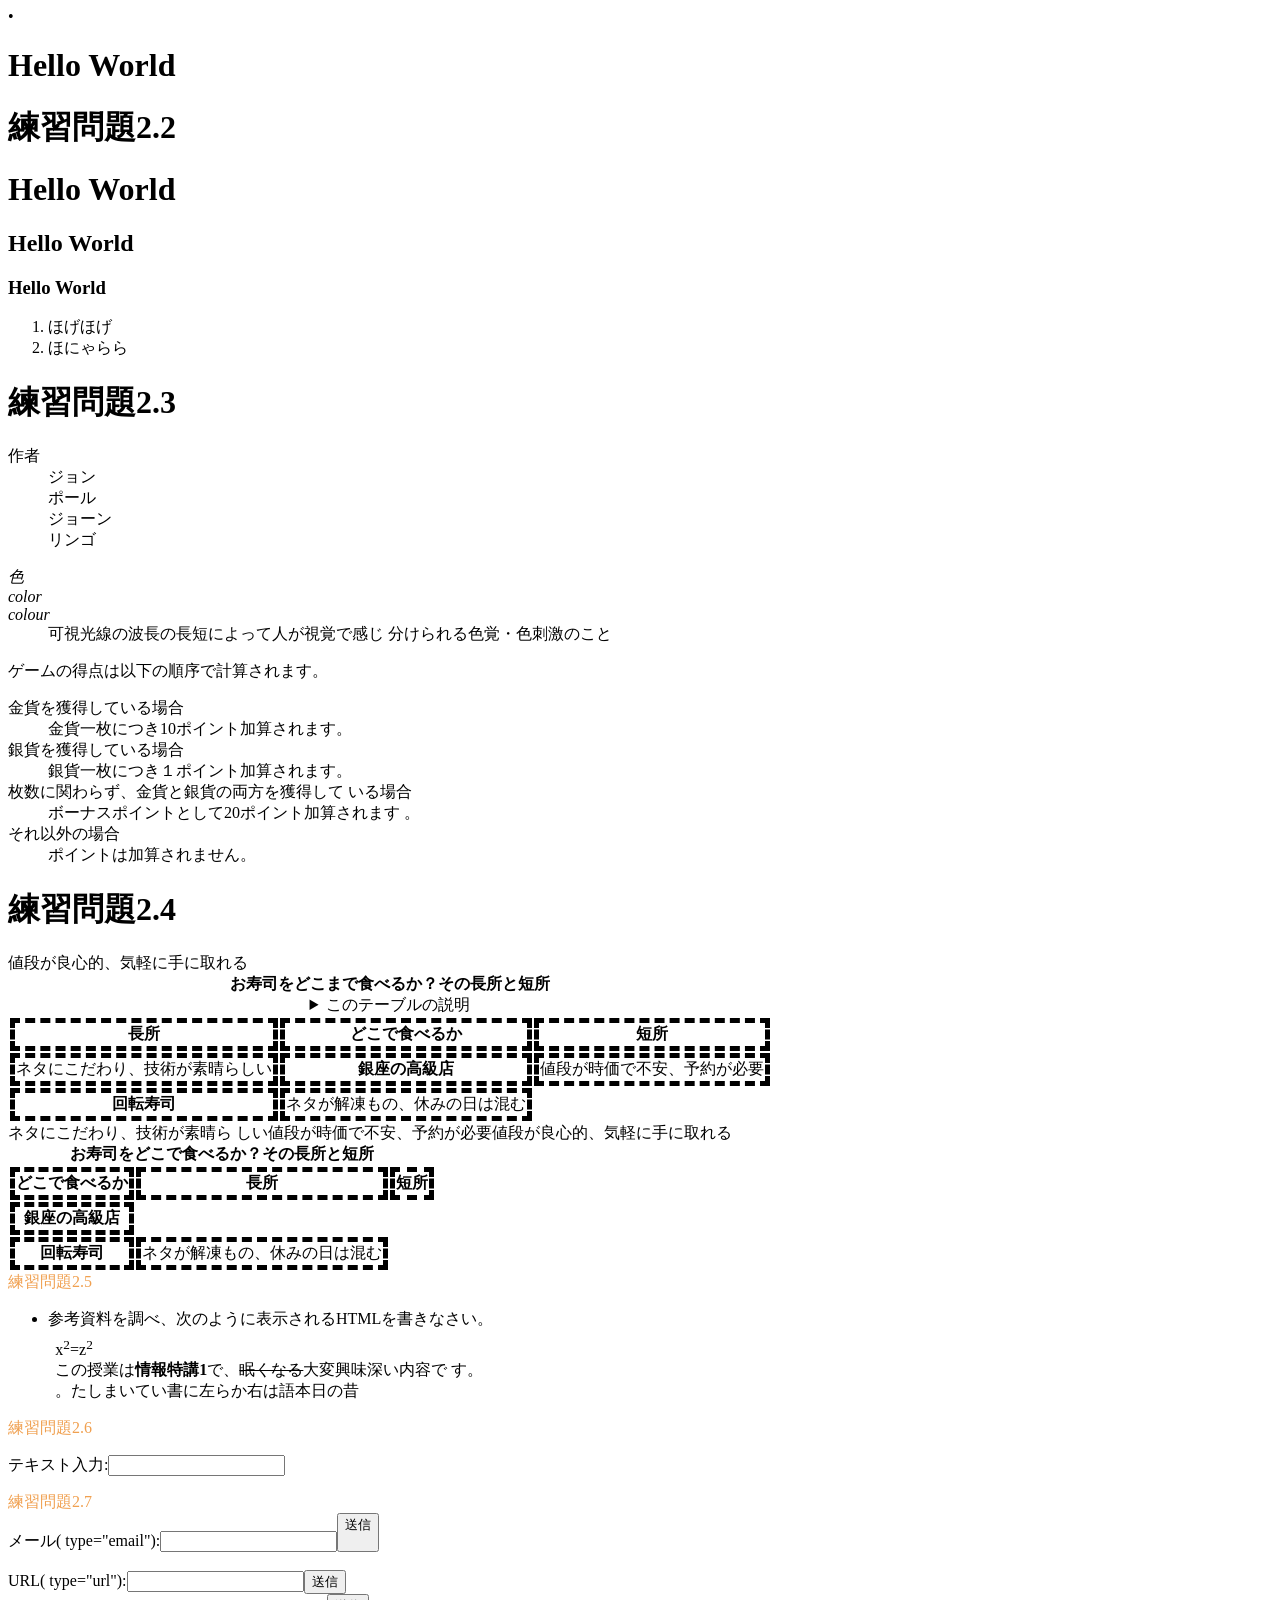
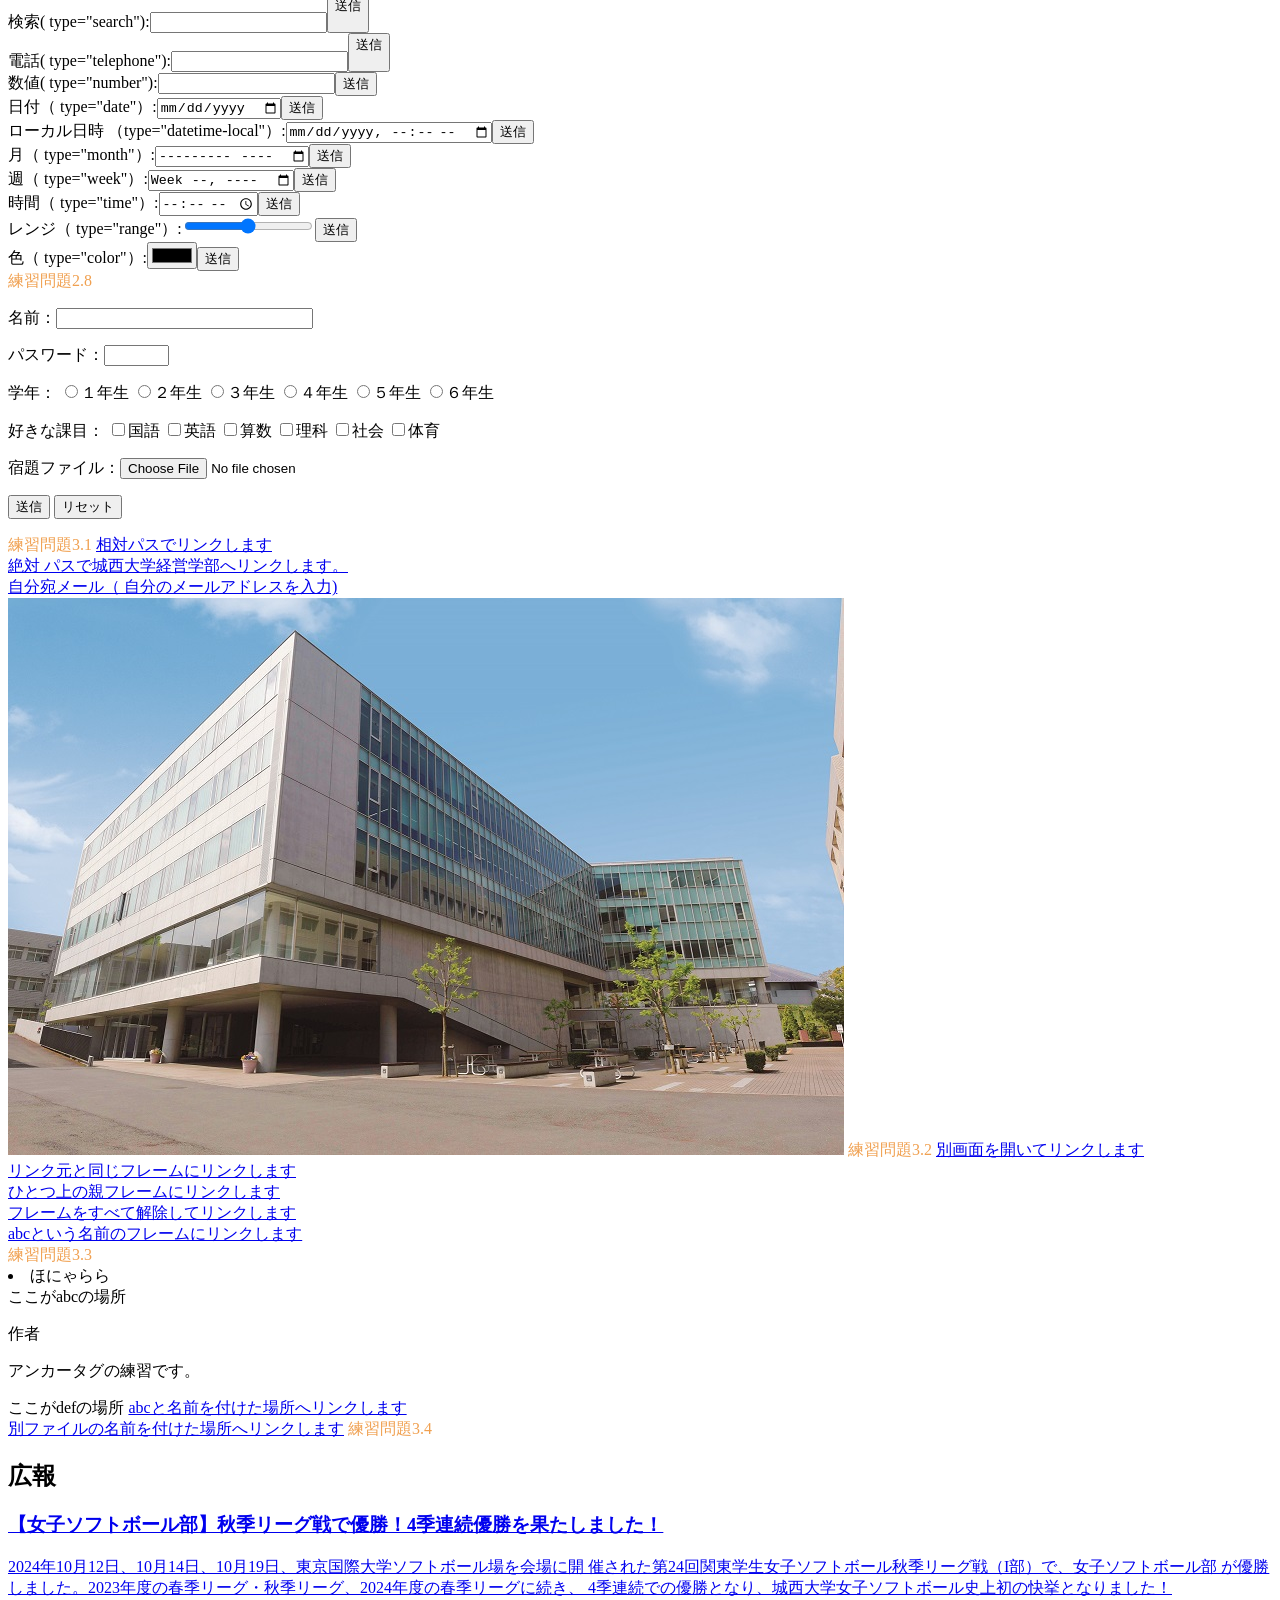
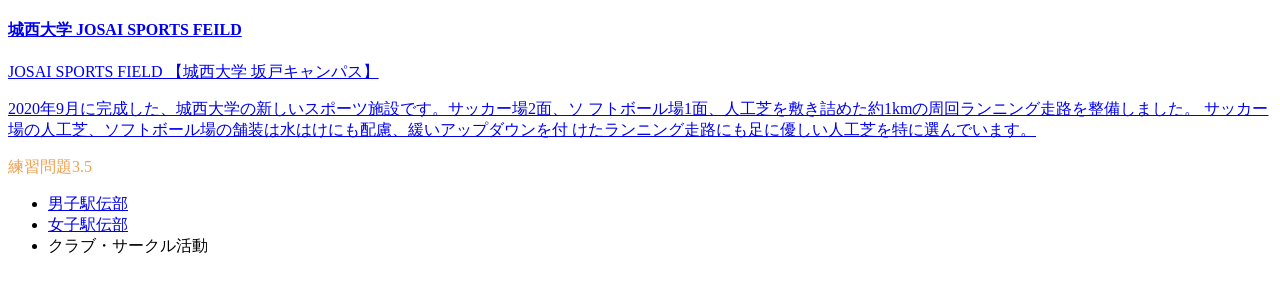
==== index.html @ 0cf97625 "Update index.html" ====
<!DOCTYPE html>
<html lang="ja">
<head>
<meta charset="UTF-8">
<title>Wed開発の練習2024</title>
<link rel="stylesheet"  href="mystyle.css"></head>
<body>

•    <h1>Hello World</h1>

    <!--文字の大きさの練習-->
    <h1>練習問題2.2</h1>
    <h1>Hello World</h1>
    <h2>Hello World</h2>
    <h3>Hello World</h3>
    <ol>
      <li>ほげほげ</li>
      <li>ほにゃらら</li>

        
    </ol>
      
    <h1>練習問題2.3</h1>
    <dl>
    <dt>作者</dt>
    <dd>ジョン</dd>
    <dd>ポール</dd>
    <dd>ジョーン</dd>
    <dd>リンゴ</dd>
    </dl>
    <dl>
    <dt lang="ja"><dfn>色</dfn></dt>
    <dt lang="en-US"><dfn>color</dfn></dt>
    <dt lang="en-GB"><dfn>colour</dfn></dt>
    <dd>可視光線の波長の長短によって人が視覚で感じ
    分けられる色覚・色刺激のこと</dd>
    </dl>
    <p>ゲームの得点は以下の順序で計算されます。
    </p>
    <dl>
    <dt>金貨を獲得している場合</dt>
    <dd>金貨一枚につき10ポイント加算されます。
    </dd>
    <dt>銀貨を獲得している場合</dt>
    <dd>銀貨一枚につき１ポイント加算されます。</dd>
    <dt>枚数に関わらず、金貨と銀貨の両方を獲得して
    いる場合</dt>
    <dd>ボーナスポイントとして20ポイント加算されます
    。</dd>
    <dt>それ以外の場合</dt>
    <dd>ポイントは加算されません。</dd>
    </dl>
      
    <h1>練習問題2.4</h1>
    <table>
    <caption>
    <strong>お寿司をどこまで食べるか？その長所と短所</strong>  
    <details>
    <summary>このテーブルの説明</summary>
    <p>以下のテーブルでは、2番目のカラムに寿司店のタイプが入れられています。その左側にそのようなタイプのお店でお寿司を食べる場合の長所が、右側に短所が入れられています。</p>
    </details>
    </caption>
    <thead>
    <tr><th class="important">長所</th><th>どこで食べるか</th><th>短所</th></tr>
    </thead>
    <tbody>
    <tr><td>ネタにこだわり、技術が素晴らしい</td><th>銀座の高級店</th><td>値段が時価で不安、予約が必要</td></tr>
    <tr></td>値段が良心的、気軽に手に取れる</td><th>回転寿司</th><td>ネタが解凍もの、休みの日は混む</td></tr>
    </tbody>
    </table>
    <table>
    <caption>
    <strong>お寿司をどこで食べるか？その長所と短所</strong>
    </caption>
    <thead>
    <tr><th>どこで食べるか</th><th>長所</th><th>短所
    </th></tr>
    </thead>
    <tbody>
    <tr><th>銀座の高級店</th><tb>ネタにこだわり、技術が素晴ら
    しい</tb><tb>値段が時価で不安、予約が必要</tb></tr>
    <tr><th>回転寿司</th><tb><tb>値段が良心的、気軽に手に取れる
    </tb><td>ネタが解凍もの、休みの日は混む</td></tr>
    </tbody>
    </table>
      
    <hl>練習問題2.5</hl>
    <ul>
    <li>参考資料を調べ、次のように表示されるHTMLを書きなさい。
    <p
    style="margin:1ex">x<sup>2</sup>=z<sup>2</sup>
    <br>
    この授業は<b>情報特講1</b>で、<s>眠くなる</s>大変興味深い内容で
    す。<br>
    <bdo dir="rtl">昔の日本語は右から左に書いていました。</bdo></p>
    </li>
    </ul>
      
    <hl>練習問題2.6</hl>
    <p>テキスト入力:<input type="text"></p>

    <hl>練習問題2.7</hl>
    <form action="xxx.php" method="post"><label>メール(
    type="email"):<input type="email"
    name="email"></label><input type="submit" value="送信
    "></form>
    <br>
    <form action="xxx.php" method="post"><label>URL(
    type="url"):<input type="url" name="url"></label><input
    type="submit" value="送信"></form>
    <form action="xxx.php" method="post"><label>検索(
    type="search"):<input type="search"
    name="search"></label><input type="submit" value="送信
    "></form>
    <form action="xxx.php" method="post"><label>電話(
    type="telephone"):<input type="tel"
    name="tel"></label><input type="submit" value="送信
    "></form>
    <form action="xxx.php" method="post"><label>数値(
    type="number"):<input type="number"
    name="number"></label><input type="submit" value="送信
"></form>
<form action="xxx.php" method="post"><label>日付（
type="date"）:<input type="date" 
name="date"></label><input type="submit" value="送信
"></form>
<form action="xxx.php" method="post"><label>ローカル日時
（type="datetime-local"）:<input type="datetime-local" 
name="datetime-local"></label><input type="submit" 
value="送信"></form>
<form action="xxx.php" method="post"><label>月（
type="month"）:<input type="month" 
name="month"></label><input type="submit" value="送信
"></form>
<form action="xxx.php" method="post"><label>週（
type="week"）:<input type="week" 
name="week"></label><input type="submit" value="送信
"></form>
<form action="xxx.php" method="post"><label>時間（
type="time"）:<input type="time" 
name="time"></label><input type="submit" value="送信
"></form>
<form action="xxx.php" method="post"><label>レンジ（
type="range"）:<input type="range" 
name="range"></label><input type="submit" value="送信
"></form>
<form action="xxx.php" method="post"><label>色（
type="color"）:<input type="color" 
name="color"></label><input type="submit" value="送信
"></form>

<hl>練習問題2.8</hl>
    <p><label>名前：<input type="text" name="name" size="30" maxlength="20"></label></p>
<p><label>パスワード：<input type="password" name="pass" size="6" 
maxlength="4"></label></p>
<p>学年：
<label><input type="radio" name="gakunen" value="1">１年生</label>
<label><input type="radio" name="gakunen" value="2">２年生</label>
<label><input type="radio" name="gakunen" value="3">３年生</label>
<label><input type="radio" name="gakunen" value="4">４年生</label>
<label><input type="radio" name="gakunen" value="5">５年生</label>
<label><input type="radio" name="gakunen" value="6">６年生</label>
</p>
<p>好きな課目：
<label><input type="checkbox" name="kamoku" value="kokugo">国語</label>
<label><input type="checkbox" name="kamoku" value="eigo">英語</label>
<label><input type="checkbox" name="kamoku" value="sansu">算数</label>
<label><input type="checkbox" name="kamoku" value="rika">理科</label>
<label><input type="checkbox" name="kamoku" value="syakai">社会</label>
<label><input type="checkbox" name="kamoku" value="taiiku">体育</label>
</p>
<p><label>宿題ファイル：<input type="file" name="syukudai"></label></p>
<p>
<input type="submit" value="送信">
<input type="reset" value="リセット">
</p>

          <HL>練習問題3.1</HL>
<a href="a.html">相対パスでリンクします</a><br>
<a href=https://www.josai.ac.jp/management/>絶対
パスで城西大学経営学部へリンクします。</a><br>
<a href="mailto:zm26312@josai.ac.jp">自分宛メール（
自分のメールアドレスを入力)</a><br>
<a href="https://www.josai.ac.jp/management/">
<img src="./image/keiei_small.jpg" alt="城西大学経営
学部"></a>

  <HL>練習問題3.2</HL>
<a href="a.html" target="_blank">別画面を開いてリンクします</a><br>
<a href="a.html" target="_self">リンク元と同じフレームにリンクします</a><br>
<a href="a.html" target="_parent">ひとつ上の親フレームにリンクします</a><br>
<a href="a.html" target="_top">フレームをすべて解除してリンクします</a><br>
<a href="a.html" target="abc">abcという名前のフレームにリンクします</a><br>

<hl>練習問題3.3</hl>
<li>ほにゃらら</li>
</ol>
<a id="abc">ここがabcの場所</a>
<dl>
<dt>作者</dt>
<p>アンカータグの練習です。</p>
<a id="def">ここがdefの場所</a>
<a href="#abc">abcと名前を付けた場所へリンクします</a><br>
<a href="a.html#def">別ファイルの名前を付けた場所へリンクします</a>

<hl>練習問題3.4</hl>

<aside class="ad">
<h1>広報</h1>
<a href="https://www.josai.ac.jp/tjp/news/nid00000293/">
<section>
<h1> 【女子ソフトボール部】秋季リーグ戦で優勝！4季連続優勝を果たしました！</h1>
<p>2024年10月12日、10月14日、10月19日、東京国際大学ソフトボール場を会場に開
催された第24回関東学生女子ソフトボール秋季リーグ戦（I部）で、女子ソフトボール部
が優勝しました。2023年度の春季リーグ・秋季リーグ、2024年度の春季リーグに続き、
4季連続での優勝となり、城西大学女子ソフトボール史上初の快挙となりました！
<a href="https://www.josai.ac.jp/about/facility/shimokawara/">
<section>
<h1>城西大学 JOSAI SPORTS FEILD </h1>
<p> JOSAI SPORTS FIELD 【城西大学 坂戸キャンパス】</p>
<p> 2020年9月に完成した、城西大学の新しいスポーツ施設です。サッカー場2面、ソ
フトボール場1面、人工芝を敷き詰めた約1kmの周回ランニング走路を整備しました。
サッカー場の人工芝、ソフトボール場の舗装は水はけにも配慮、緩いアップダウンを付
けたランニング走路にも足に優しい人工芝を特に選んでいます。 </p>
</section></a>
</aside>

<hl>練習問題3.5</hl>
<nav>
<ul>
<li><a href="https://www.josai.ac.jp/tjp/club/dansiekiden/ 
">男子駅伝部</a></li>
<li><a href="https://www.josai.ac.jp/tjp/club/josiekiden/ 
">女子駅伝部</a></li>
<li><a>クラブ・サークル活動</a></li>
</ul>
</nav>








    

    
      
      
        
        
        
    
    
        
        
        
    


      
  </body>
</html>

    
      </li>
    </ol>
  
    </h1></h1>

  </body>

  </html>
---- mystyle.css ----
/* hl {color:green;}*/
hl {color: #F0A050;}
th, td { border: dashed thick black;}
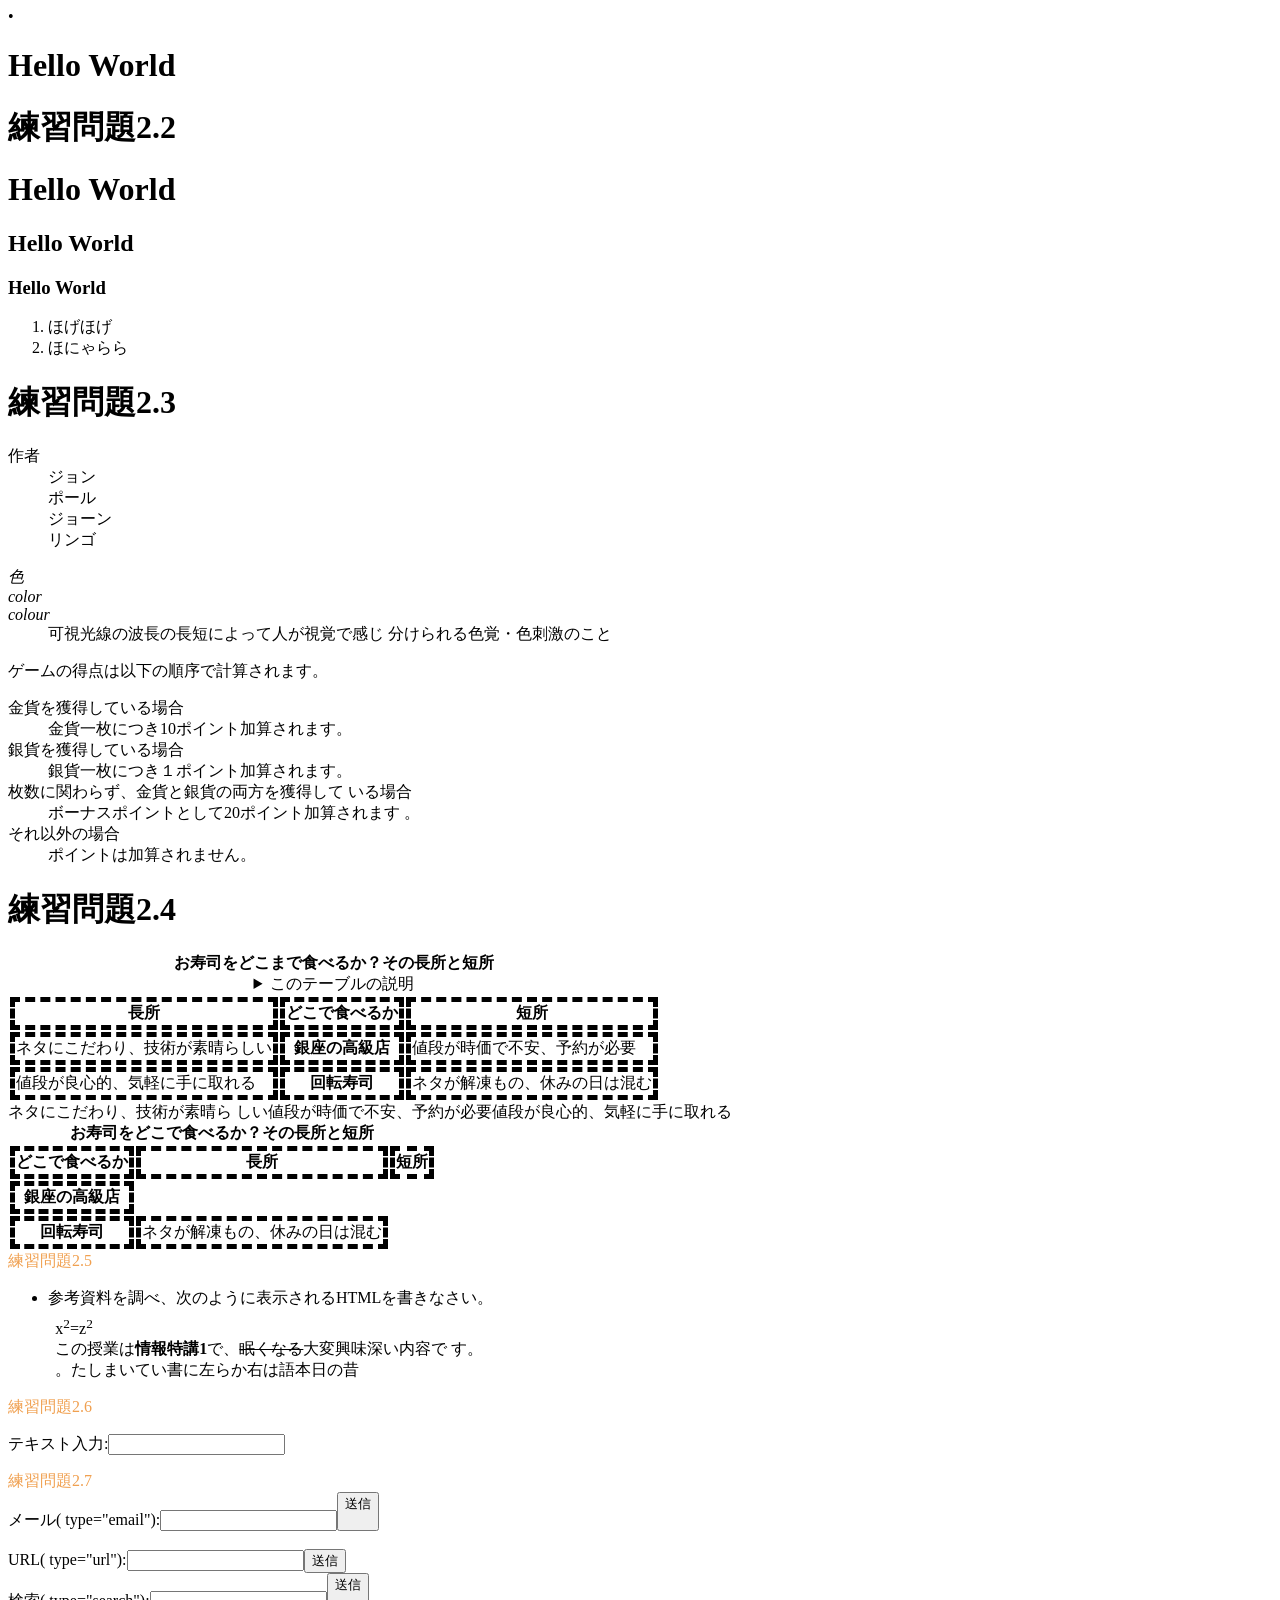
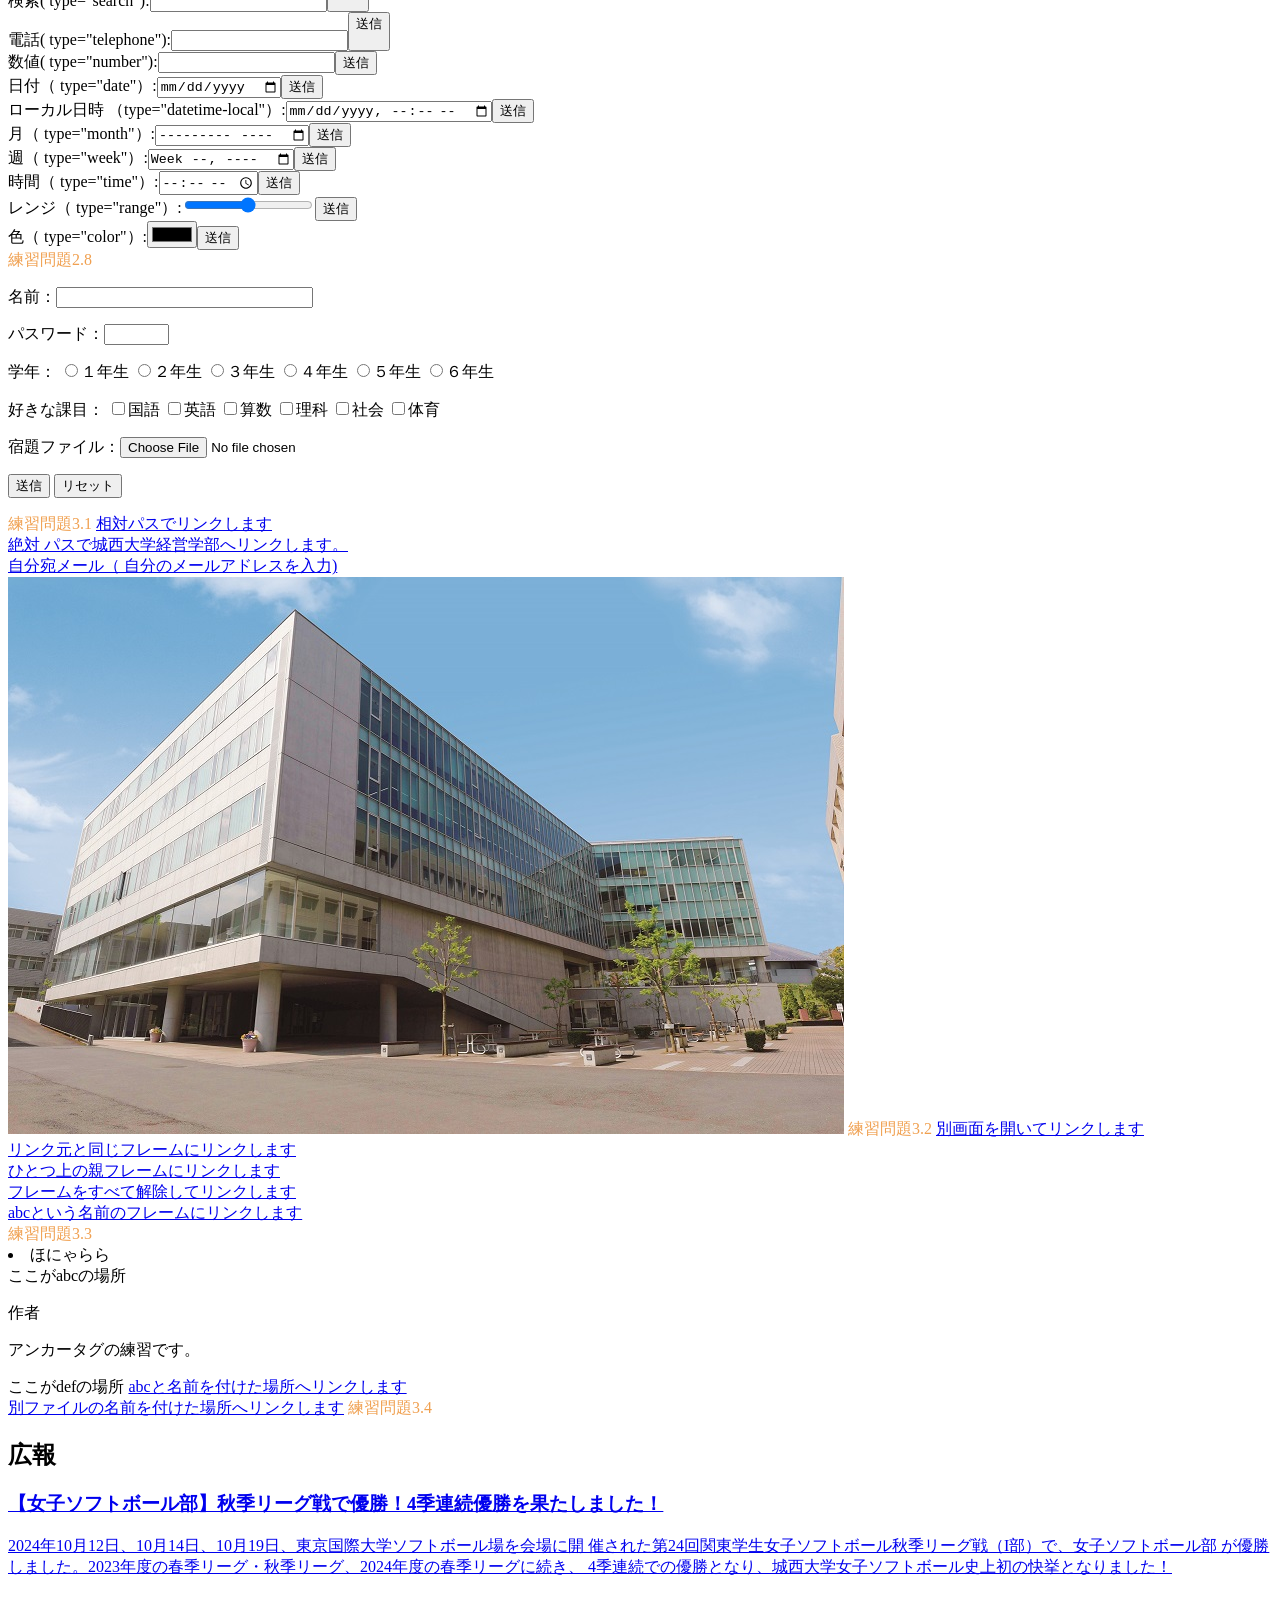
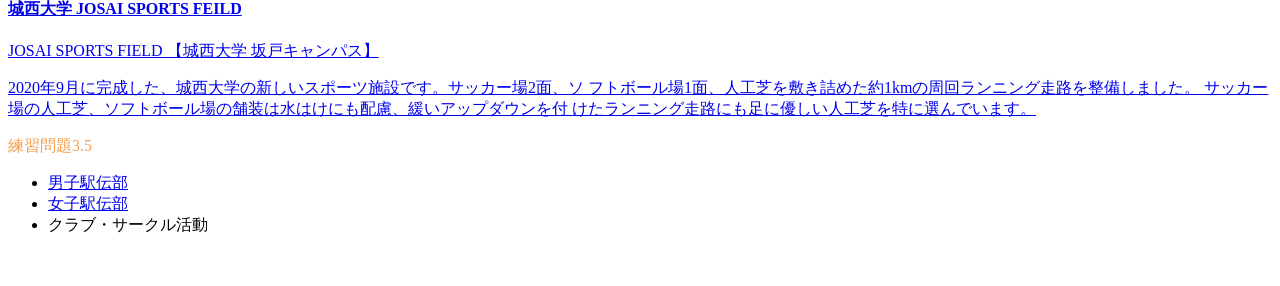
==== commit ecdefb73: "Update index.html" ====
--- a/index.html
+++ b/index.html
@@ -65,7 +65,7 @@
     </thead>
     <tbody>
     <tr><td>ネタにこだわり、技術が素晴らしい</td><th>銀座の高級店</th><td>値段が時価で不安、予約が必要</td></tr>
-    <tr></td>値段が良心的、気軽に手に取れる</td><th>回転寿司</th><td>ネタが解凍もの、休みの日は混む</td></tr>
+    <tr><td>値段が良心的、気軽に手に取れる</td><th>回転寿司</th><td>ネタが解凍もの、休みの日は混む</td></tr>
     </tbody>
     </table>
     <table>
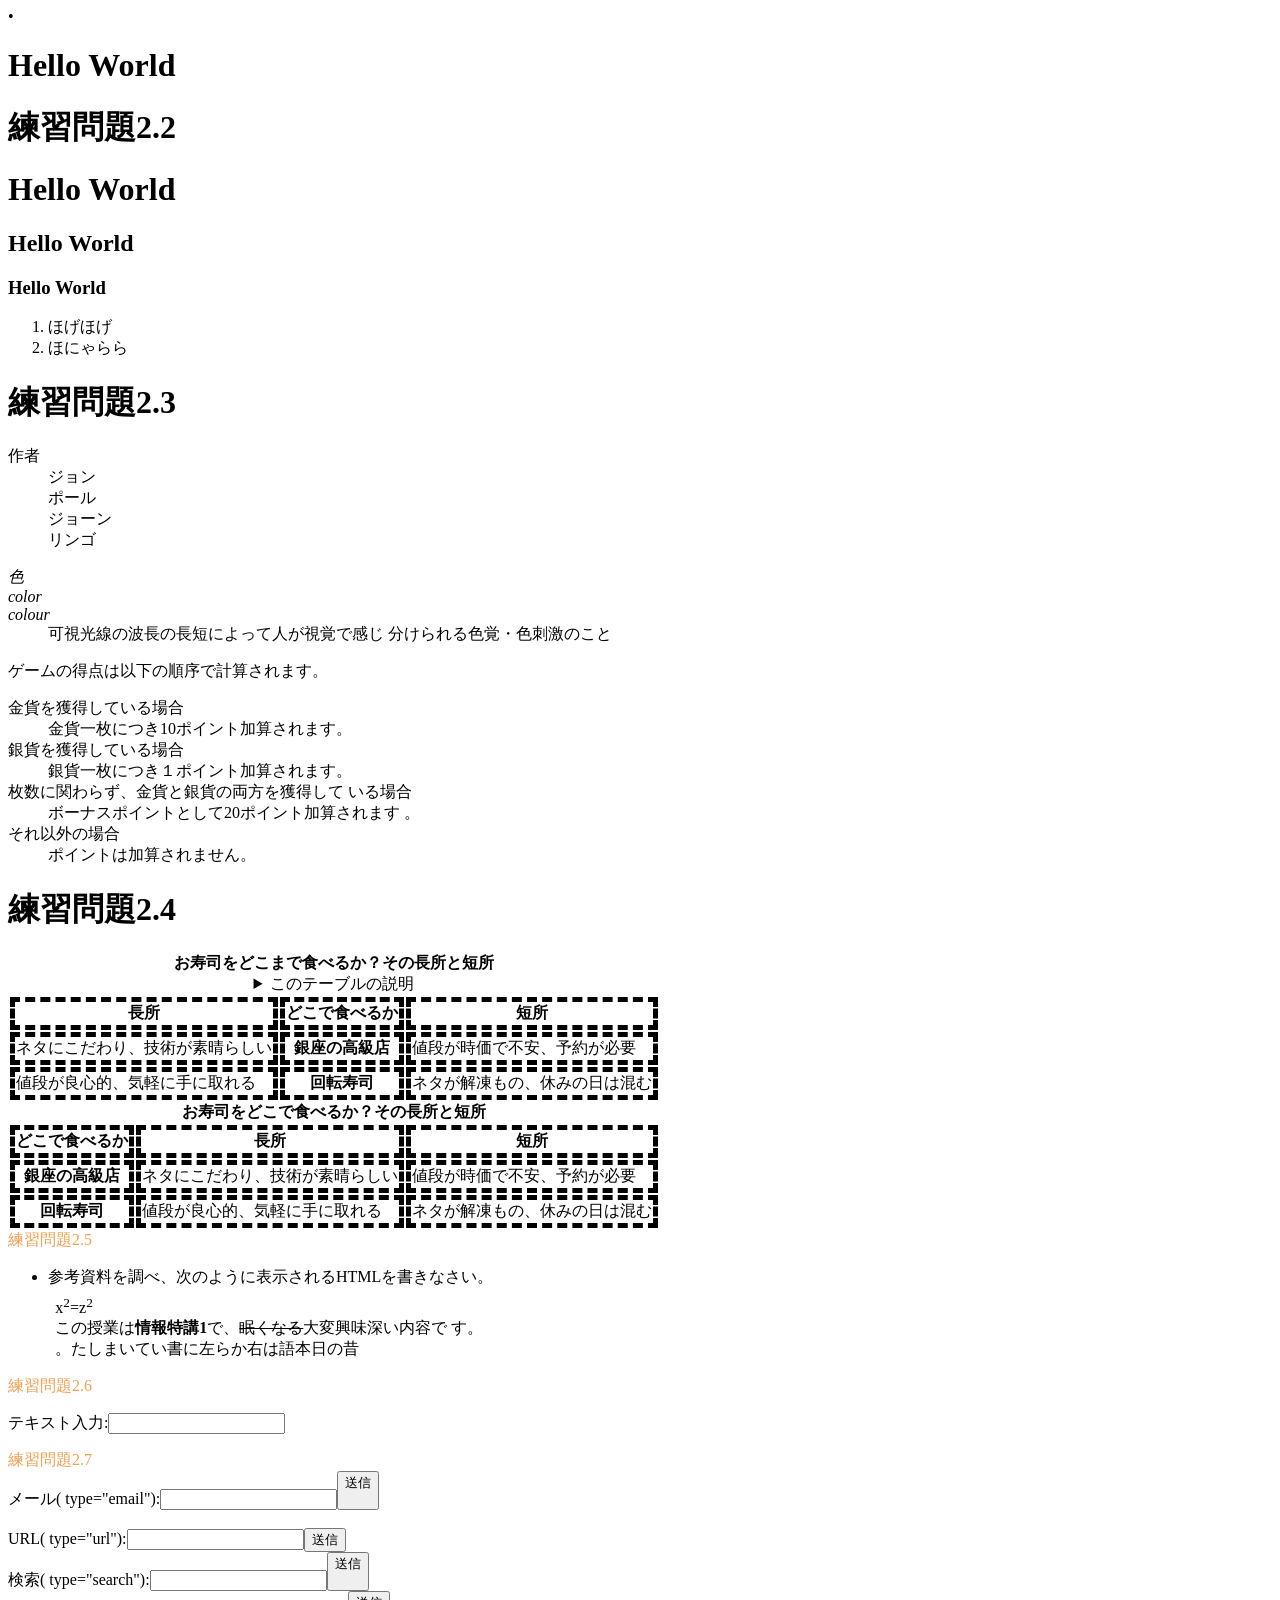
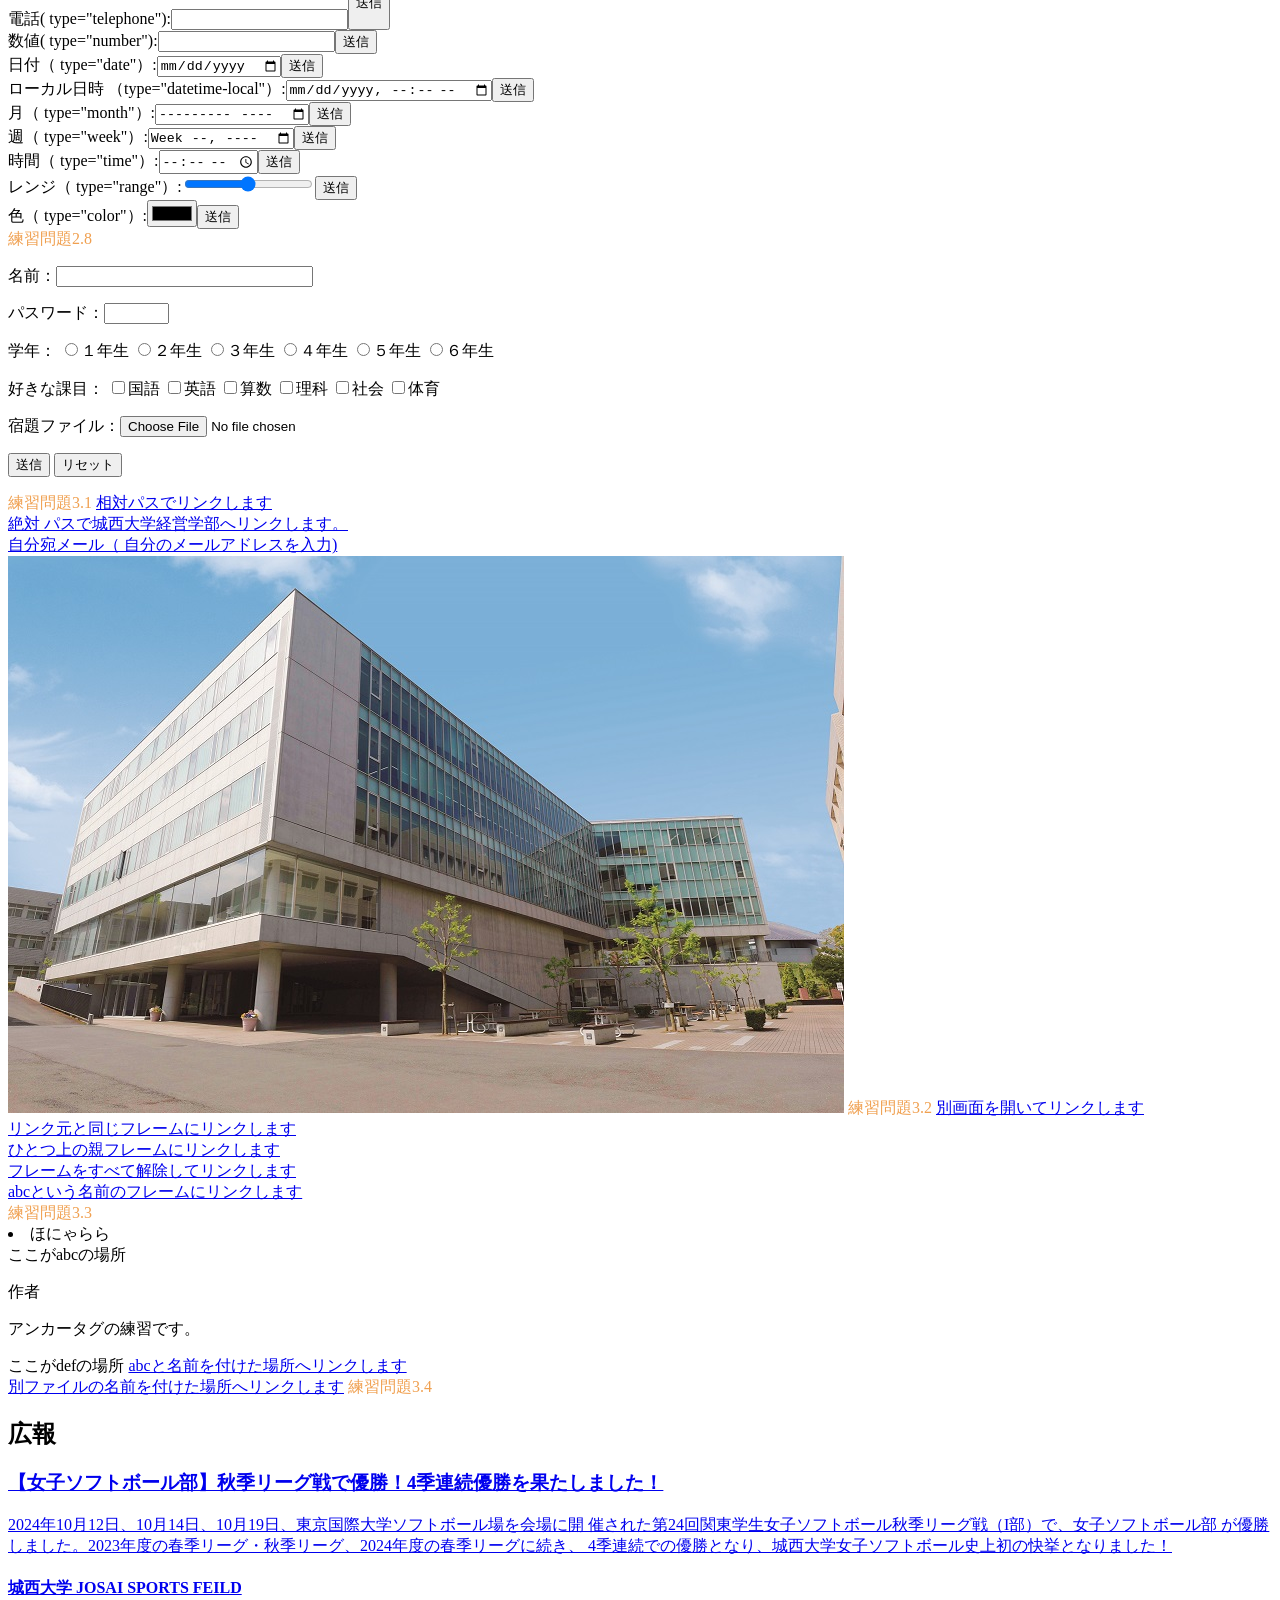
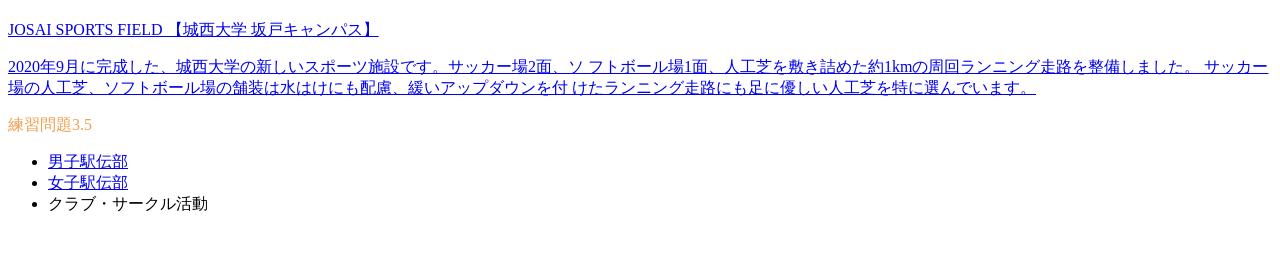
==== commit 8a8f55a6: "Update index.html" ====
--- a/index.html
+++ b/index.html
@@ -77,10 +77,8 @@
     </th></tr>
     </thead>
     <tbody>
-    <tr><th>銀座の高級店</th><tb>ネタにこだわり、技術が素晴ら
-    しい</tb><tb>値段が時価で不安、予約が必要</tb></tr>
-    <tr><th>回転寿司</th><tb><tb>値段が良心的、気軽に手に取れる
-    </tb><td>ネタが解凍もの、休みの日は混む</td></tr>
+    <tr><th>銀座の高級店</th><td>ネタにこだわり、技術が素晴らしい</td><td>値段が時価で不安、予約が必要</td></tr>
+    <tr><th>回転寿司</th><td>値段が良心的、気軽に手に取れる</tb><td>ネタが解凍もの、休みの日は混む</td></tr>
     </tbody>
     </table>
       
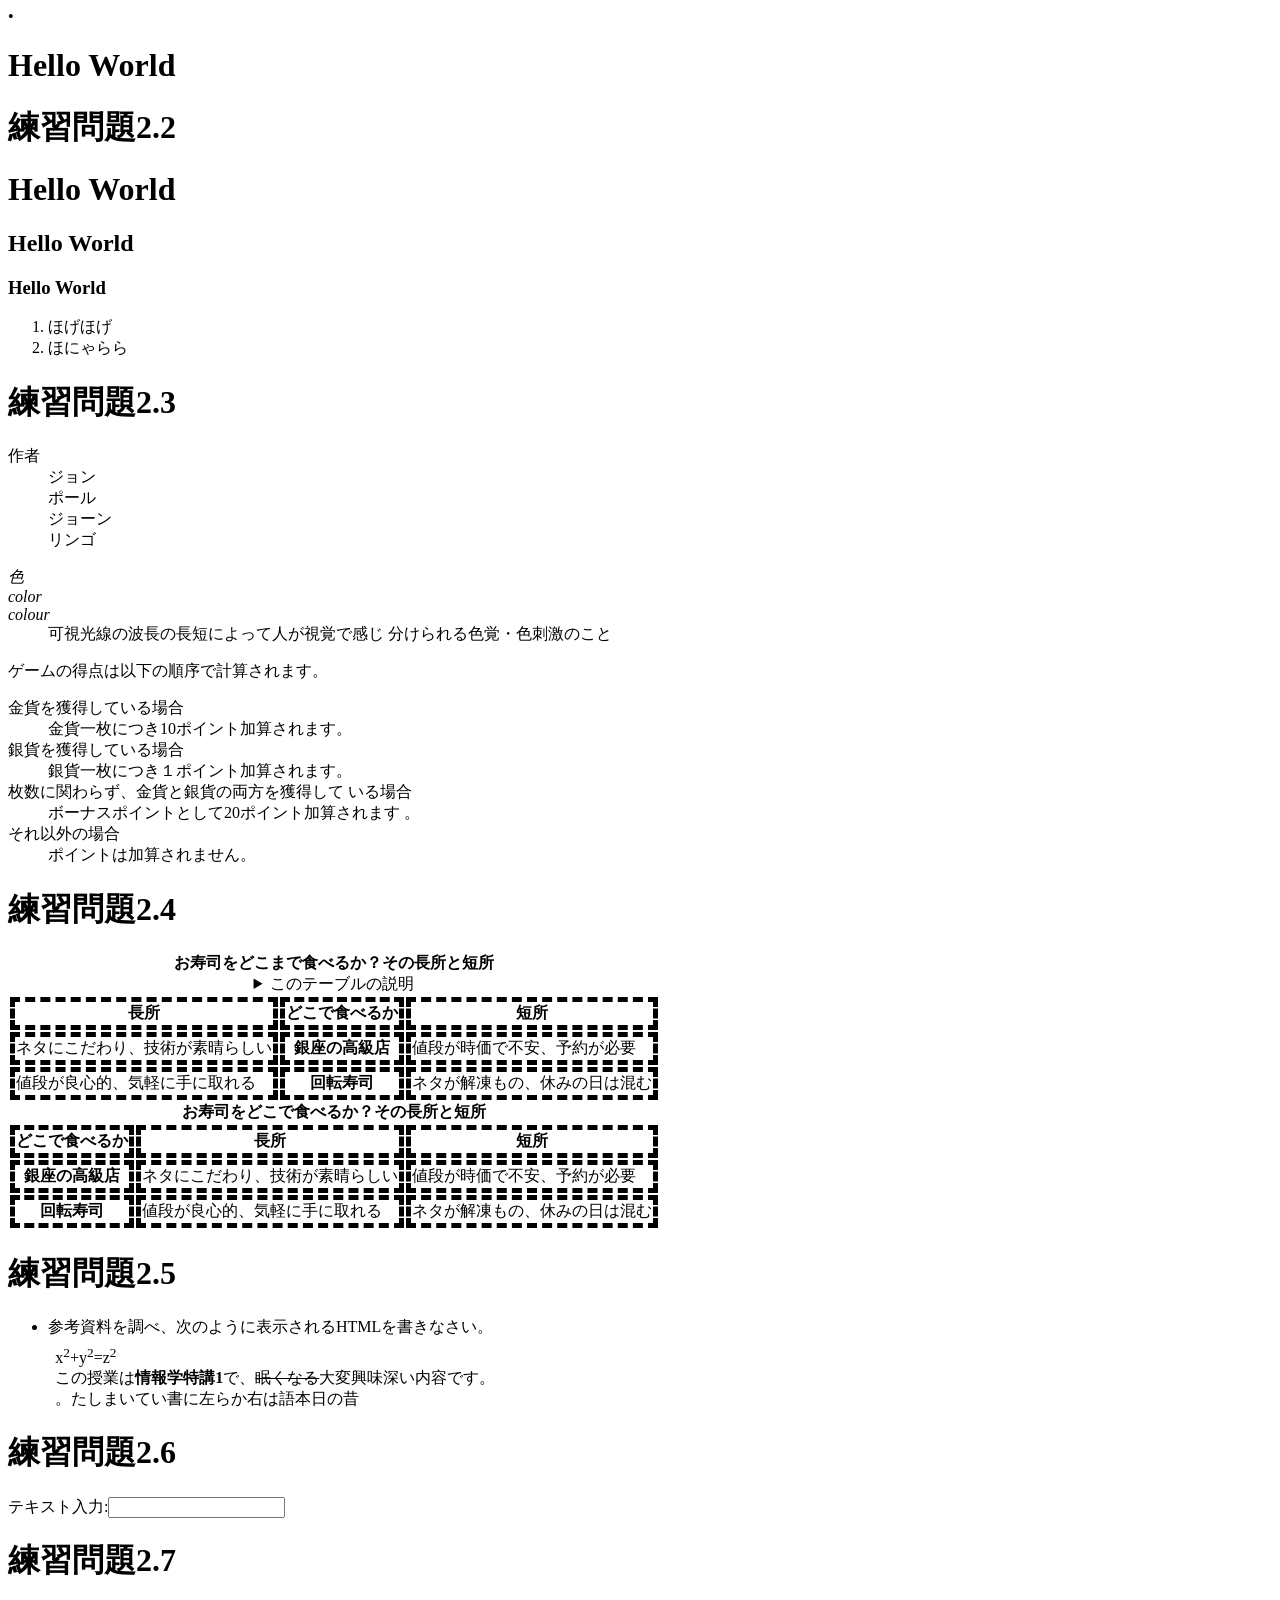
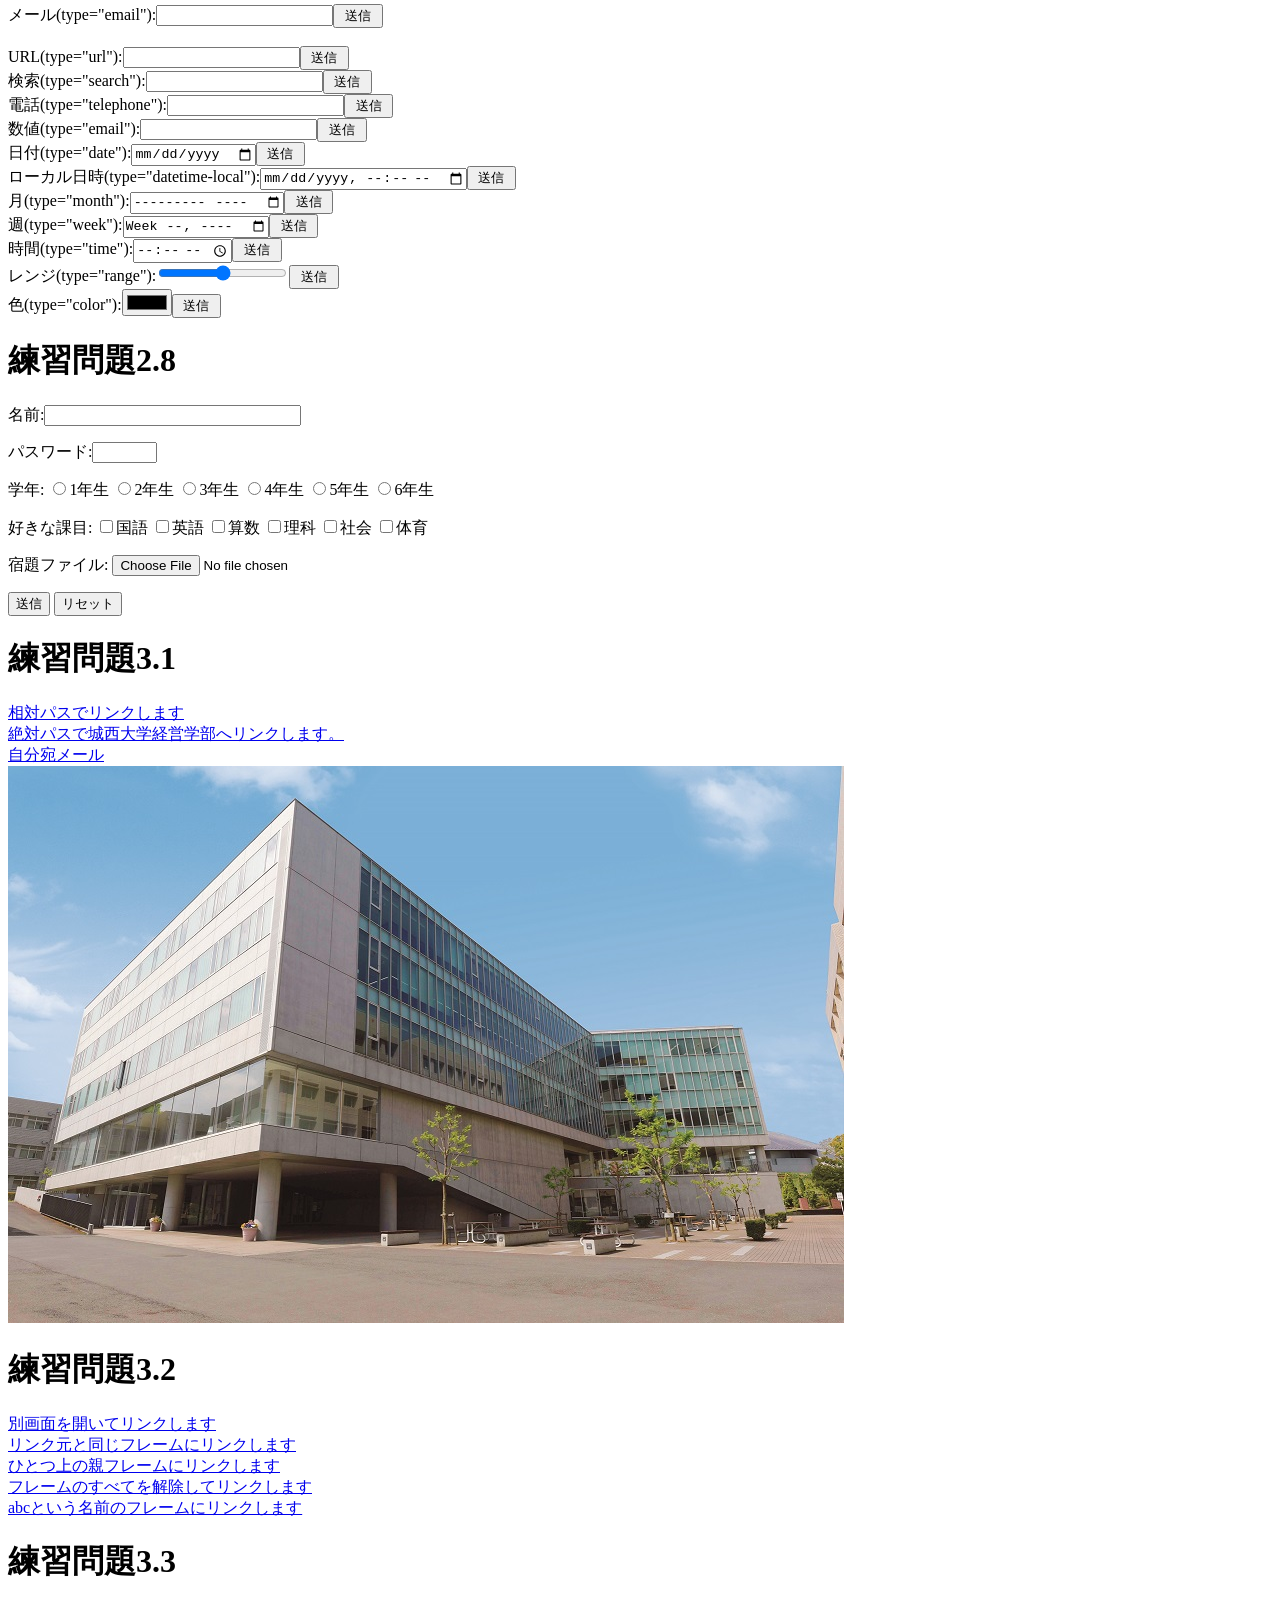
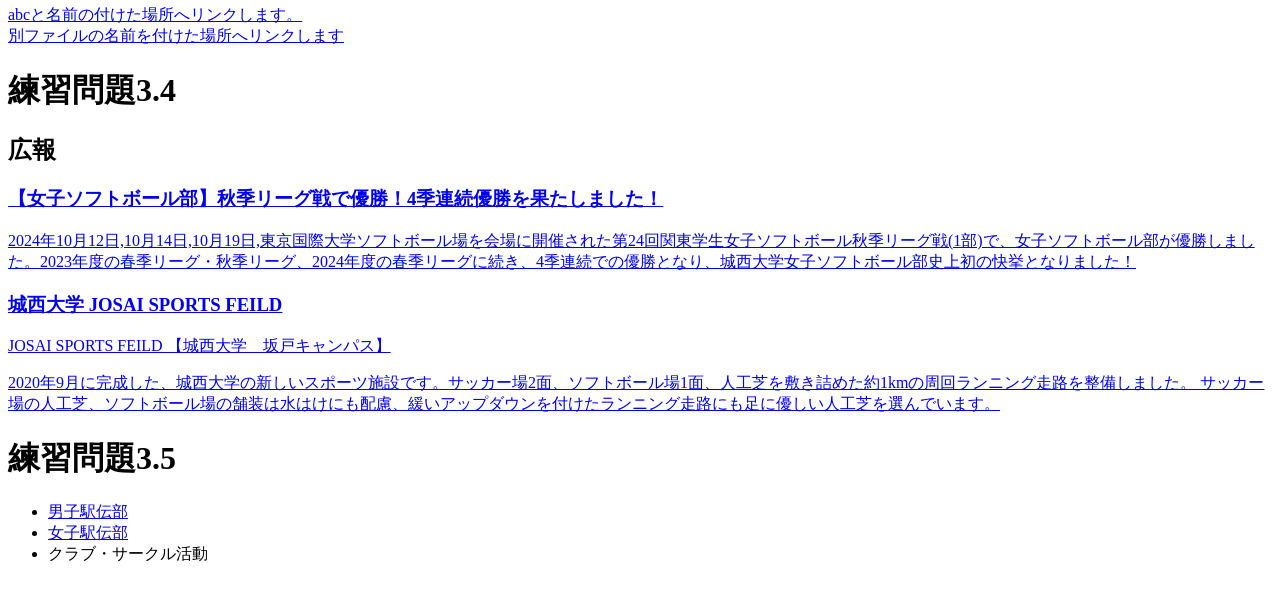
==== commit 2f011a0c: "Update index.html" ====
--- a/index.html
+++ b/index.html
@@ -78,88 +78,51 @@
     </thead>
     <tbody>
     <tr><th>銀座の高級店</th><td>ネタにこだわり、技術が素晴らしい</td><td>値段が時価で不安、予約が必要</td></tr>
-    <tr><th>回転寿司</th><td>値段が良心的、気軽に手に取れる</tb><td>ネタが解凍もの、休みの日は混む</td></tr>
+    <tr><th>回転寿司</th><td>値段が良心的、気軽に手に取れる</td><td>ネタが解凍もの、休みの日は混む</td></tr>
     </tbody>
     </table>
-      
-    <hl>練習問題2.5</hl>
-    <ul>
-    <li>参考資料を調べ、次のように表示されるHTMLを書きなさい。
-    <p
-    style="margin:1ex">x<sup>2</sup>=z<sup>2</sup>
-    <br>
-    この授業は<b>情報特講1</b>で、<s>眠くなる</s>大変興味深い内容で
-    す。<br>
-    <bdo dir="rtl">昔の日本語は右から左に書いていました。</bdo></p>
-    </li>
-    </ul>
-      
-    <hl>練習問題2.6</hl>
-    <p>テキスト入力:<input type="text"></p>
-
-    <hl>練習問題2.7</hl>
-    <form action="xxx.php" method="post"><label>メール(
-    type="email"):<input type="email"
-    name="email"></label><input type="submit" value="送信
-    "></form>
-    <br>
-    <form action="xxx.php" method="post"><label>URL(
-    type="url"):<input type="url" name="url"></label><input
-    type="submit" value="送信"></form>
-    <form action="xxx.php" method="post"><label>検索(
-    type="search"):<input type="search"
-    name="search"></label><input type="submit" value="送信
-    "></form>
-    <form action="xxx.php" method="post"><label>電話(
-    type="telephone"):<input type="tel"
-    name="tel"></label><input type="submit" value="送信
-    "></form>
-    <form action="xxx.php" method="post"><label>数値(
-    type="number"):<input type="number"
-    name="number"></label><input type="submit" value="送信
-"></form>
-<form action="xxx.php" method="post"><label>日付（
-type="date"）:<input type="date" 
-name="date"></label><input type="submit" value="送信
-"></form>
-<form action="xxx.php" method="post"><label>ローカル日時
-（type="datetime-local"）:<input type="datetime-local" 
-name="datetime-local"></label><input type="submit" 
-value="送信"></form>
-<form action="xxx.php" method="post"><label>月（
-type="month"）:<input type="month" 
-name="month"></label><input type="submit" value="送信
-"></form>
-<form action="xxx.php" method="post"><label>週（
-type="week"）:<input type="week" 
-name="week"></label><input type="submit" value="送信
-"></form>
-<form action="xxx.php" method="post"><label>時間（
-type="time"）:<input type="time" 
-name="time"></label><input type="submit" value="送信
-"></form>
-<form action="xxx.php" method="post"><label>レンジ（
-type="range"）:<input type="range" 
-name="range"></label><input type="submit" value="送信
-"></form>
-<form action="xxx.php" method="post"><label>色（
-type="color"）:<input type="color" 
-name="color"></label><input type="submit" value="送信
-"></form>
-
-<hl>練習問題2.8</hl>
-    <p><label>名前：<input type="text" name="name" size="30" maxlength="20"></label></p>
-<p><label>パスワード：<input type="password" name="pass" size="6" 
-maxlength="4"></label></p>
-<p>学年：
-<label><input type="radio" name="gakunen" value="1">１年生</label>
-<label><input type="radio" name="gakunen" value="2">２年生</label>
-<label><input type="radio" name="gakunen" value="3">３年生</label>
-<label><input type="radio" name="gakunen" value="4">４年生</label>
-<label><input type="radio" name="gakunen" value="5">５年生</label>
-<label><input type="radio" name="gakunen" value="6">６年生</label>
-</p>
-<p>好きな課目：
+    <h1>練習問題2.5</h1>
+<ul>
+<li>参考資料を調べ、次のように表示されるHTMLを書きなさい。
+<p
+style="margin:1ex">x<sup>2</sup>+y<sup>2</sup>=z<sup>2</sup>
+<br>
+この授業は<b>情報学特講1</b>で、<s>眠くなる</s>大変興味深い内容です。<br>
+<bdo dir="rtl">昔の日本語は右から左に書いていました。</bdo></p>
+</li>
+</ul>
+<h1>練習問題2.6</h1>
+<p>テキスト入力:<input type="text"></p>
+<h1>練習問題2.7</h1>
+<form action="xxx.php" method="post"><label>メール(type="email"):<input type="email"></label><input type="submit" value=" 送信 "></form>
+<br>
+<form action="xxx.php" method="post"><label>URL(type="url"):<input type="url"></label><input type="submit" value=" 送信 "></form>
+<form action="xxx.php" method="post"><label>検索(type="search"):<input type="search"></label><input type="submit" value=" 送信 "></form>
+<form action="xxx.php" method="post"><label>電話(type="telephone"):<input type="tel"></label><input type="submit" value=" 送信 "></form>
+<form action="xxx.php" method="post"><label>数値(type="email"):<input type="number"></label><input type="submit" value=" 送信 "></form>
+<form action="xxx.php" method="post"><label>日付(type="date"):<input type="date"></label><input type="submit" value=" 送信 "></form>
+<form action="xxx.php" method="post"><label>ローカル日時(type="datetime-local"):<input type="datetime-local"></label><input type="submit" value=" 送信 "></form>
+<form action="xxx.php" method="post"><label>月(type="month"):<input type="month"></label><input type="submit" value=" 送信 "></form>
+<form action="xxx.php" method="post"><label>週(type="week"):<input type="week"></label><input type="submit" value=" 送信 "></form>
+<form action="xxx.php" method="post"><label>時間(type="time"):<input type="time"></label><input type="submit" value=" 送信 "></form>
+<form action="xxx.php" method="post"><label>レンジ(type="range"):<input type="range"></label><input type="submit" value=" 送信 "></form>
+<form action="xxx.php" method="post"><label>色(type="color"):<input type="color"></label><input type="submit" value=" 送信 "></form>
+<h1>練習問題2.8</h1>
+<p>
+<label>名前:<input type="text" name="name" size="30" maxlength="20"></label></p>
+<p>
+<label>パスワード:<input type="password" name="pass" size="6" maxlength="4">
+</label>
+</p>
+<p>学年:
+<label><input type="radio" name="gakunen" value="1">1年生</label>
+<label><input type="radio" name="gakunen" value="2">2年生</label>
+<label><input type="radio" name="gakunen" value="3">3年生</label>
+<label><input type="radio" name="gakunen" value="4">4年生</label>
+<label><input type="radio" name="gakunen" value="5">5年生</label>
+<label><input type="radio" name="gakunen" value="6">6年生</label>
+</p>
+<p>好きな課目:
 <label><input type="checkbox" name="kamoku" value="kokugo">国語</label>
 <label><input type="checkbox" name="kamoku" value="eigo">英語</label>
 <label><input type="checkbox" name="kamoku" value="sansu">算数</label>
@@ -167,72 +130,57 @@
 <label><input type="checkbox" name="kamoku" value="syakai">社会</label>
 <label><input type="checkbox" name="kamoku" value="taiiku">体育</label>
 </p>
-<p><label>宿題ファイル：<input type="file" name="syukudai"></label></p>
+<p>
+<label>宿題ファイル:
+<input type="file" name="syukudai">
+</label>
+</p>
 <p>
 <input type="submit" value="送信">
 <input type="reset" value="リセット">
 </p>
-
-          <HL>練習問題3.1</HL>
+<h1>練習問題3.1</h1>
 <a href="a.html">相対パスでリンクします</a><br>
-<a href=https://www.josai.ac.jp/management/>絶対
-パスで城西大学経営学部へリンクします。</a><br>
-<a href="mailto:zm26312@josai.ac.jp">自分宛メール（
-自分のメールアドレスを入力)</a><br>
+<a href=https://www.josai.ac.jp/management/>絶対パスで城西大学経営学部へリンクします。</a><br>
+<a href="mailto:zm24374@josai.ac.jp">自分宛メール</a><br>
 <a href="https://www.josai.ac.jp/management/">
-<img src="./image/keiei_small.jpg" alt="城西大学経営
-学部"></a>
-
-  <HL>練習問題3.2</HL>
+<img src="./image/keiei_small.jpg" alt="城西大学経営学部"></a>
+<h1>練習問題3.2</h1>
 <a href="a.html" target="_blank">別画面を開いてリンクします</a><br>
 <a href="a.html" target="_self">リンク元と同じフレームにリンクします</a><br>
 <a href="a.html" target="_parent">ひとつ上の親フレームにリンクします</a><br>
-<a href="a.html" target="_top">フレームをすべて解除してリンクします</a><br>
+<a href="a.html" target="_top">フレームのすべてを解除してリンクします</a><br>
 <a href="a.html" target="abc">abcという名前のフレームにリンクします</a><br>
-
-<hl>練習問題3.3</hl>
-<li>ほにゃらら</li>
-</ol>
-<a id="abc">ここがabcの場所</a>
-<dl>
-<dt>作者</dt>
-<p>アンカータグの練習です。</p>
-<a id="def">ここがdefの場所</a>
-<a href="#abc">abcと名前を付けた場所へリンクします</a><br>
-<a href="a.html#def">別ファイルの名前を付けた場所へリンクします</a>
-
-<hl>練習問題3.4</hl>
-
+<h1>練習問題3.3</h1>
+<a href="#abc">abcと名前の付けた場所へリンクします。</a><br>
+<a href="a.html#abc"> 別ファイルの名前を付けた場所へリンクします</a><br>
+<h1>練習問題3.4</h1>
 <aside class="ad">
 <h1>広報</h1>
 <a href="https://www.josai.ac.jp/tjp/news/nid00000293/">
 <section>
-<h1> 【女子ソフトボール部】秋季リーグ戦で優勝！4季連続優勝を果たしました！</h1>
-<p>2024年10月12日、10月14日、10月19日、東京国際大学ソフトボール場を会場に開
-催された第24回関東学生女子ソフトボール秋季リーグ戦（I部）で、女子ソフトボール部
-が優勝しました。2023年度の春季リーグ・秋季リーグ、2024年度の春季リーグに続き、
-4季連続での優勝となり、城西大学女子ソフトボール史上初の快挙となりました！
+<h1>【女子ソフトボール部】秋季リーグ戦で優勝！4季連続優勝を果たしました！</h1>
+<p>2024年10月12日,10月14日,10月19日,東京国際大学ソフトボール場を会場に開催された第24回関東学生女子ソフトボール秋季リーグ戦(1部)で、女子ソフトボール部が優勝しました。2023年度の春季リーグ・秋季リーグ、2024年度の春季リーグに続き、4季連続での優勝となり、城西大学女子ソフトボール部史上初の快挙となりました！</p>
+</section></a>
 <a href="https://www.josai.ac.jp/about/facility/shimokawara/">
 <section>
-<h1>城西大学 JOSAI SPORTS FEILD </h1>
-<p> JOSAI SPORTS FIELD 【城西大学 坂戸キャンパス】</p>
-<p> 2020年9月に完成した、城西大学の新しいスポーツ施設です。サッカー場2面、ソ
-フトボール場1面、人工芝を敷き詰めた約1kmの周回ランニング走路を整備しました。
-サッカー場の人工芝、ソフトボール場の舗装は水はけにも配慮、緩いアップダウンを付
-けたランニング走路にも足に優しい人工芝を特に選んでいます。 </p>
+<h1>城西大学 JOSAI SPORTS FEILD</h1>
+<p> JOSAI SPORTS FEILD 【城西大学　坂戸キャンパス】</p>
+<p>2020年9月に完成した、城西大学の新しいスポーツ施設です。サッカー場2面、ソフトボール場1面、人工芝を敷き詰めた約1kmの周回ランニング走路を整備しました。
+サッカー場の人工芝、ソフトボール場の舗装は水はけにも配慮、緩いアップダウンを付けたランニング走路にも足に優しい人工芝を選んでいます。</p>
 </section></a>
 </aside>
-
-<hl>練習問題3.5</hl>
+<h1>練習問題3.5</h1>
 <nav>
 <ul>
-<li><a href="https://www.josai.ac.jp/tjp/club/dansiekiden/ 
-">男子駅伝部</a></li>
-<li><a href="https://www.josai.ac.jp/tjp/club/josiekiden/ 
-">女子駅伝部</a></li>
+<li><a href="https://www.josai.ac.jp/tjp/club/dansiekiden/">男子駅伝部</a></li>
+<li><a href="https://www.josai.ac.jp/tjp/club/josiekiden/">女子駅伝部</a></li>
 <li><a>クラブ・サークル活動</a></li>
 </ul>
 </nav>
+
+</body>
+</html>
 
 
 
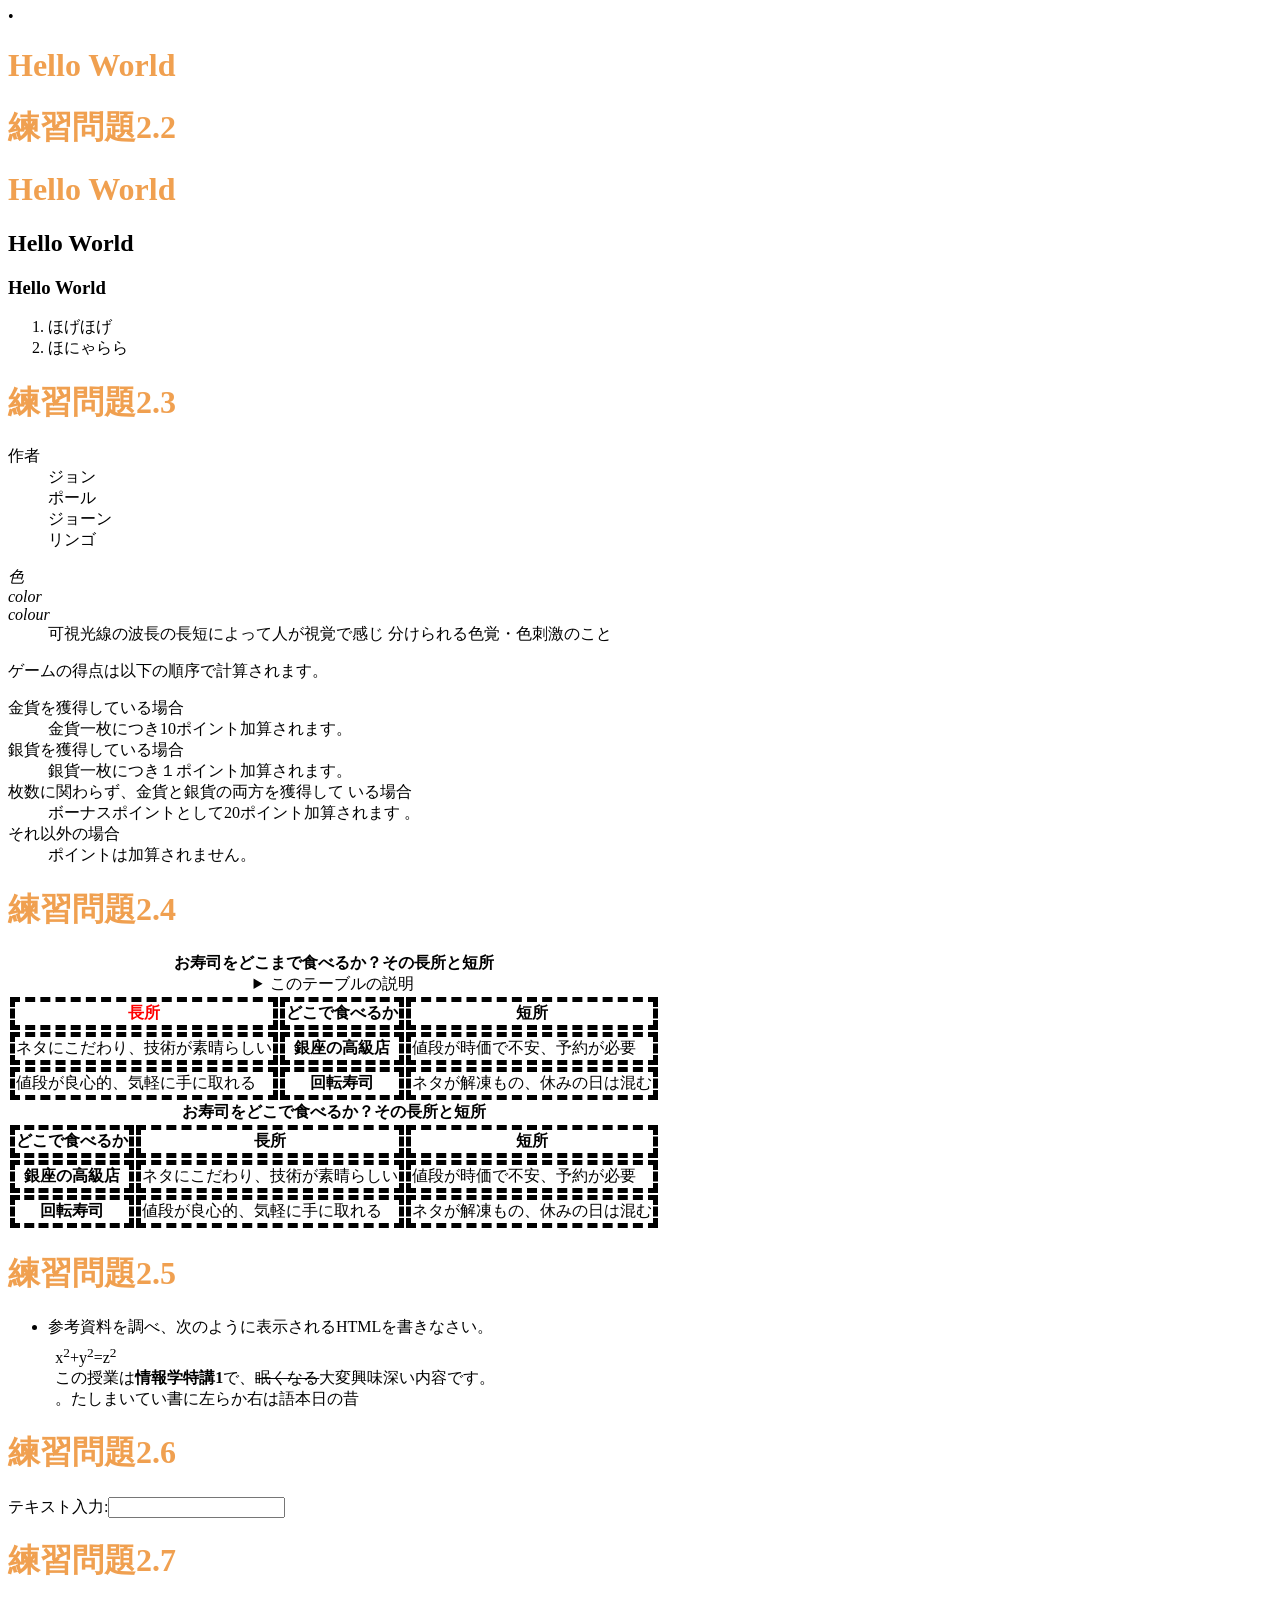
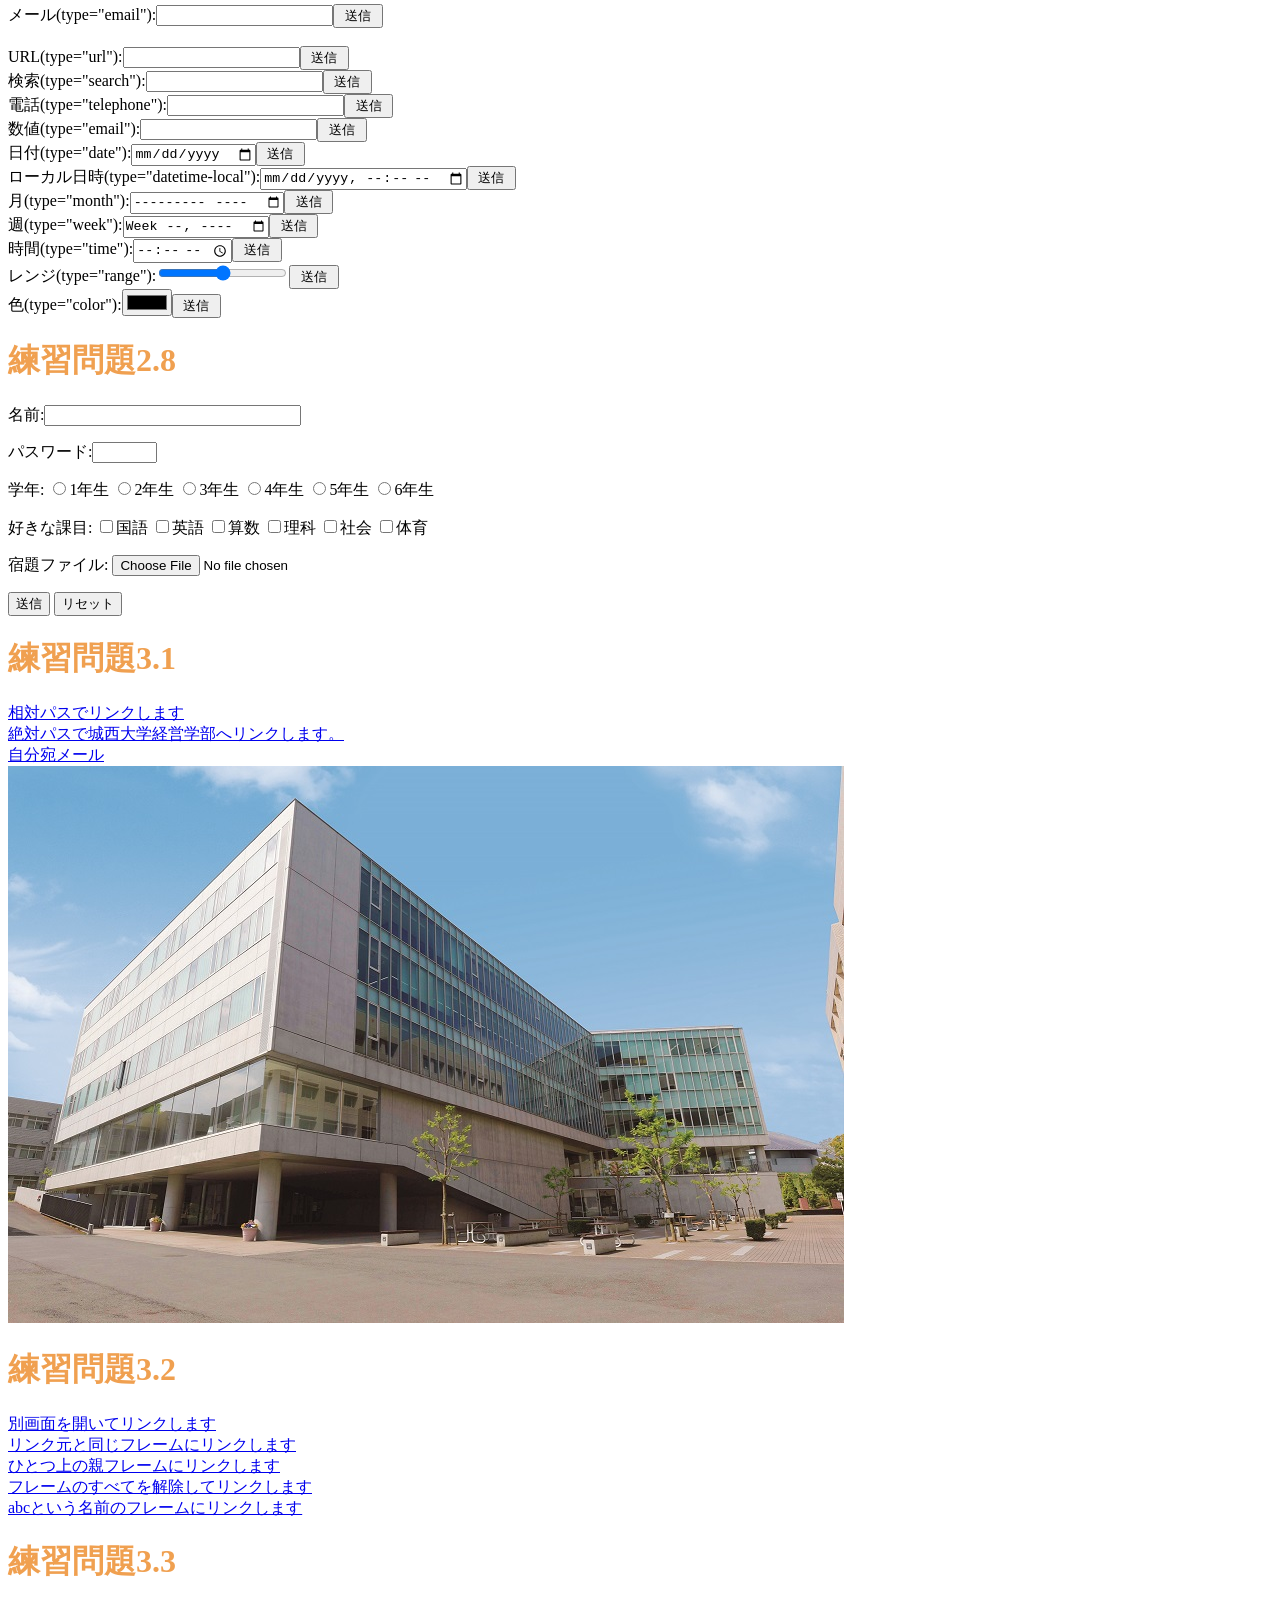
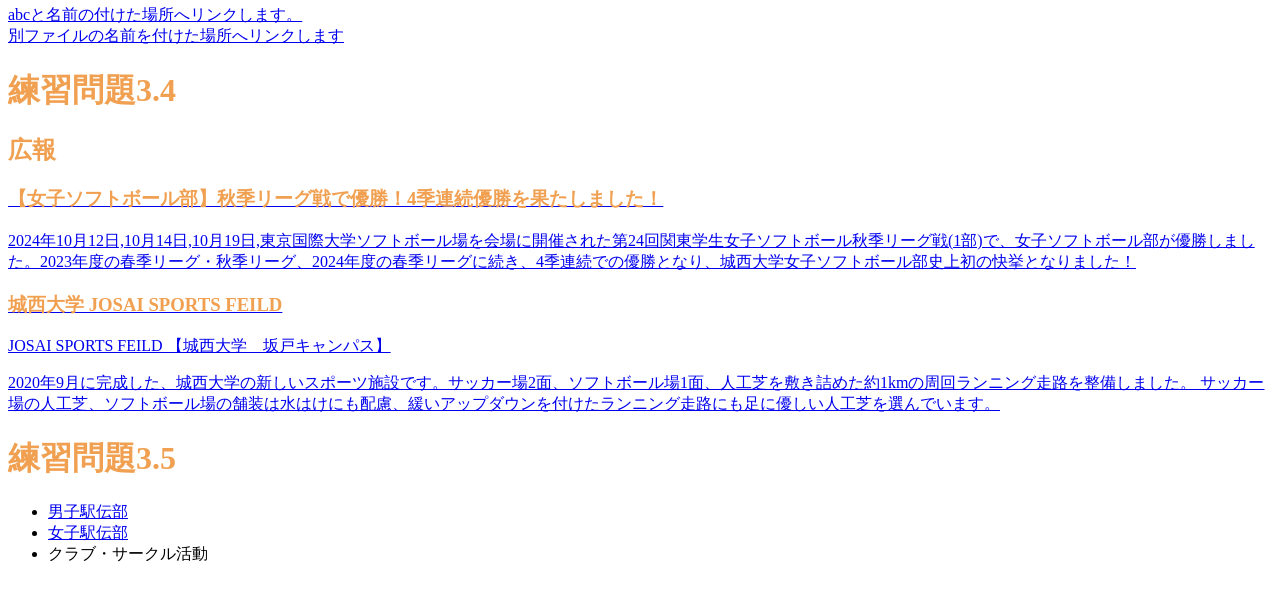
==== commit f62c3f2c: "Update index.html" ====
--- a/index.html
+++ b/index.html
@@ -182,42 +182,37 @@
 </body>
 </html>
 
-
-
-
-
-
-
-
-    
-
-    
-      
-      
-        
-        
-        
-    
-    
-        
-        
-        
-    
-
-
-      
-  </body>
-</html>
-
-    
-      </li>
-    </ol>
-  
-    </h1></h1>
-
-  </body>
-
-  </html>
+<herd>
+<meta charset="UTF-8">
+<title> Web開発の練習2024秋季</title>
+<link rel="stylesheet" href="mystyle.css">
+<script src="myjs.js"></script>
+</herd>
+
+
+
+
+
+
+
+
+    
+
+    
+      
+      
+        
+        
+        
+    
+    
+        
+        
+        
+    
+
+
+    
 
  
 
--- a/mystyle.css
+++ b/mystyle.css
@@ -1,3 +1,8 @@
-/* hl {color:green;}*/
-hl {color: #F0A050;}
-th, td { border: dashed thick black;}
+th,td { border: dashed thick black; }
+/* h1 {color:green;} */
+h1 { color: #F0A050; }
+th,td{ border: dashed thick black; }
+th.important{ color: red; }
+p.sample1 {border: double 10px #0000ff;}
+p.sample2 {border: inset 10px #ff0000;}
+p.sample3 {margin: 30px 30px;padding: 10px;border:medium solid #ff00ff;
--- a/mystyle.css
+++ b/mystyle.css
@@ -1,3 +1,8 @@
-/* hl {color:green;}*/
-hl {color: #F0A050;}
-th, td { border: dashed thick black;}
+th,td { border: dashed thick black; }
+/* h1 {color:green;} */
+h1 { color: #F0A050; }
+th,td{ border: dashed thick black; }
+th.important{ color: red; }
+p.sample1 {border: double 10px #0000ff;}
+p.sample2 {border: inset 10px #ff0000;}
+p.sample3 {margin: 30px 30px;padding: 10px;border:medium solid #ff00ff;
